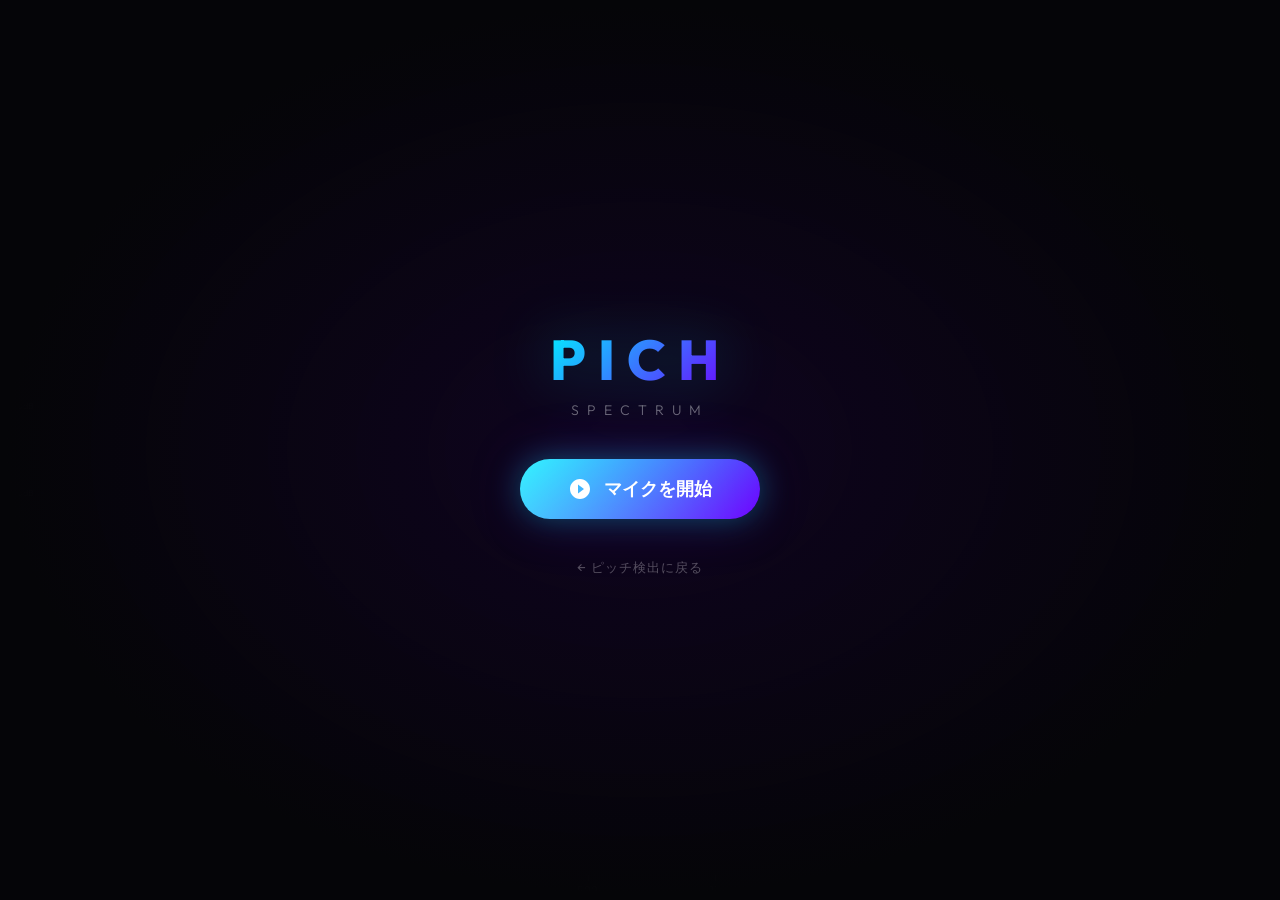
==== spectrum.html @ 2770cdd3 "Add files via upload" ====
<!DOCTYPE html>
<html lang="ja">

<head>
    <meta charset="UTF-8">
    <meta name="viewport" content="width=device-width, initial-scale=1.0">
    <title>PICH - スペクトラム表示</title>
    <meta name="description" content="リアルタイム周波数スペクトラム表示。マイク入力をフルスクリーンで可視化。">
    <link rel="preconnect" href="https://fonts.googleapis.com">
    <link rel="preconnect" href="https://fonts.gstatic.com" crossorigin>
    <link href="https://fonts.googleapis.com/css2?family=Outfit:wght@300;400;600;800&display=swap" rel="stylesheet">
    <link rel="stylesheet" href="spectrum.css">
</head>

<body>
    <canvas id="spectrum-canvas"></canvas>

    <!-- 周波数ラベルオーバーレイ -->
    <div class="freq-labels" id="freq-labels"></div>

    <!-- 上位3音程表示 -->
    <div class="pitch-ranks" id="pitch-ranks">
        <div class="pitch-rank rank-1st" id="pitch-rank-1">
            <div class="rank-badge-num">1</div>
            <div class="rank-info">
                <span class="rank-note-name" id="rank-note-1">--</span>
                <span class="rank-freq-val" id="rank-freq-1">-- Hz</span>
                <span class="rank-vocal" id="rank-vocal-1">---</span>
            </div>
            <div class="rank-bar-wrap">
                <div class="rank-bar" id="rank-bar-1"></div>
            </div>
        </div>
        <div class="pitch-rank rank-2nd" id="pitch-rank-2">
            <div class="rank-badge-num">2</div>
            <div class="rank-info">
                <span class="rank-note-name" id="rank-note-2">--</span>
                <span class="rank-freq-val" id="rank-freq-2">-- Hz</span>
                <span class="rank-vocal" id="rank-vocal-2">---</span>
            </div>
            <div class="rank-bar-wrap">
                <div class="rank-bar" id="rank-bar-2"></div>
            </div>
        </div>
        <div class="pitch-rank rank-3rd" id="pitch-rank-3">
            <div class="rank-badge-num">3</div>
            <div class="rank-info">
                <span class="rank-note-name" id="rank-note-3">--</span>
                <span class="rank-freq-val" id="rank-freq-3">-- Hz</span>
                <span class="rank-vocal" id="rank-vocal-3">---</span>
            </div>
            <div class="rank-bar-wrap">
                <div class="rank-bar" id="rank-bar-3"></div>
            </div>
        </div>
    </div>

    <!-- dBスケール表示 -->
    <div class="db-scale" id="db-scale"></div>

    <!-- コントロールオーバーレイ -->
    <div class="controls-overlay" id="controls-overlay">
        <div class="controls-inner">
            <div class="brand">
                <span class="brand-logo">PICH</span>
                <span class="brand-sub">SPECTRUM</span>
            </div>
            <button id="start-btn" class="glow-btn">
                <svg viewBox="0 0 24 24" width="24" height="24">
                    <path d="M12 2C6.48 2 2 6.48 2 12s4.48 10 10 10 10-4.48 10-10S17.52 2 12 2zm-2 14.5v-9l6 4.5-6 4.5z"
                        fill="currentColor" />
                </svg>
                マイクを開始
            </button>
            <a href="index.html" class="back-link">← ピッチ検出に戻る</a>
        </div>
    </div>

    <!-- ミニコントロール（録音中） -->
    <div class="mini-controls" id="mini-controls">
        <div class="mini-status">
            <span class="rec-dot"></span>
            <span>LIVE</span>
        </div>
        <div class="mini-buttons">
            <select id="fft-size-select" class="mini-select" title="FFT サイズ">
                <option value="2048">2K</option>
                <option value="4096" selected>4K</option>
                <option value="8192">8K</option>
                <option value="16384">16K</option>
            </select>
            <select id="scale-select" class="mini-select" title="周波数スケール">
                <option value="log" selected>対数</option>
                <option value="linear">線形</option>
            </select>
            <select id="color-select" class="mini-select" title="カラーテーマ">
                <option value="neon" selected>ネオン</option>
                <option value="fire">ファイア</option>
                <option value="ice">アイス</option>
                <option value="rainbow">レインボー</option>
                <option value="mono">モノクロ</option>
            </select>
            <select id="viz-select" class="mini-select" title="表示モード">
                <option value="bars" selected>バー</option>
                <option value="mirror">ミラー</option>
                <option value="circular">サーキュラー</option>
                <option value="waterfall">ウォーターフォール</option>
            </select>
            <button id="stop-btn" class="stop-btn" title="停止">
                <svg viewBox="0 0 24 24" width="18" height="18">
                    <rect x="6" y="6" width="12" height="12" rx="2" fill="currentColor" />
                </svg>
            </button>
        </div>
    </div>

    <!-- 高音域ログ -->
    <div class="high-log-panel" id="high-log-panel">
        <div class="high-log-header">
            <span class="high-log-title">🔥 hihihiE (E7) 以上ログ</span>
            <span class="high-log-count" id="high-log-count">0</span>
        </div>
        <div class="high-log-list" id="high-log-list">
            <div class="high-log-empty">検出待ち...</div>
        </div>
    </div>

    <script src="spectrum.js"></script>
</body>

</html>
---- spectrum.css ----
:root {
    --bg: #050508;
    --accent: #00f2ff;
    --accent2: #7000ff;
    --glow: rgba(0, 242, 255, 0.4);
}

* {
    margin: 0;
    padding: 0;
    box-sizing: border-box;
}

body {
    font-family: 'Outfit', sans-serif;
    background: var(--bg);
    color: #fff;
    overflow: hidden;
    width: 100vw;
    height: 100vh;
    cursor: default;
}

#spectrum-canvas {
    position: fixed;
    top: 0;
    left: 0;
    width: 100%;
    height: 100%;
    z-index: 0;
}

/* 周波数ラベル */
.freq-labels {
    position: fixed;
    bottom: 0;
    left: 0;
    right: 0;
    height: 30px;
    z-index: 2;
    pointer-events: none;
    display: flex;
    align-items: flex-end;
    padding-bottom: 4px;
}

.freq-label {
    position: absolute;
    font-size: 10px;
    font-weight: 600;
    color: rgba(255, 255, 255, 0.35);
    transform: translateX(-50%);
    letter-spacing: 0.5px;
    text-shadow: 0 0 6px rgba(0, 0, 0, 0.8);
}

.freq-label::before {
    content: '';
    position: absolute;
    top: -8px;
    left: 50%;
    width: 1px;
    height: 6px;
    background: rgba(255, 255, 255, 0.15);
}

/* dBスケール */
.db-scale {
    position: fixed;
    left: 0;
    top: 0;
    bottom: 30px;
    width: 40px;
    z-index: 2;
    pointer-events: none;
}

.db-label {
    position: absolute;
    right: 6px;
    font-size: 9px;
    font-weight: 400;
    color: rgba(255, 255, 255, 0.25);
    transform: translateY(50%);
    text-shadow: 0 0 6px rgba(0, 0, 0, 0.9);
}

.db-label::after {
    content: '';
    position: absolute;
    left: calc(100% + 4px);
    top: 50%;
    width: 6px;
    height: 1px;
    background: rgba(255, 255, 255, 0.1);
}

/* 上位3音程ランキング */
.pitch-ranks {
    position: fixed;
    top: 16px;
    right: 16px;
    z-index: 10;
    display: flex;
    flex-direction: column;
    gap: 8px;
    opacity: 0;
    transition: opacity 0.4s ease;
    pointer-events: none;
    min-width: 220px;
}

.pitch-ranks.visible {
    opacity: 1;
}

.pitch-rank {
    display: flex;
    align-items: center;
    gap: 10px;
    padding: 8px 14px;
    background: rgba(0, 0, 0, 0.55);
    backdrop-filter: blur(12px);
    -webkit-backdrop-filter: blur(12px);
    border: 1px solid rgba(255, 255, 255, 0.06);
    border-radius: 12px;
    transition: all 0.15s ease;
}

.pitch-rank.rank-1st {
    padding: 12px 16px;
    background: rgba(0, 0, 0, 0.65);
    border-color: rgba(0, 242, 255, 0.15);
    box-shadow: 0 0 20px rgba(0, 242, 255, 0.08);
}

.rank-badge-num {
    width: 24px;
    height: 24px;
    display: flex;
    align-items: center;
    justify-content: center;
    border-radius: 50%;
    font-size: 12px;
    font-weight: 800;
    flex-shrink: 0;
    background: rgba(255, 255, 255, 0.08);
    color: rgba(255, 255, 255, 0.4);
}

.rank-1st .rank-badge-num {
    background: linear-gradient(135deg, var(--accent), var(--accent2));
    color: white;
    width: 28px;
    height: 28px;
    font-size: 13px;
    box-shadow: 0 0 12px rgba(0, 242, 255, 0.3);
}

.rank-2nd .rank-badge-num {
    background: rgba(112, 0, 255, 0.3);
    color: rgba(255, 255, 255, 0.7);
}

.rank-3rd .rank-badge-num {
    background: rgba(255, 255, 255, 0.06);
    color: rgba(255, 255, 255, 0.35);
}

.rank-info {
    flex: 1;
    display: flex;
    flex-direction: column;
    gap: 1px;
    min-width: 0;
}

.rank-note-name {
    font-size: 13px;
    font-weight: 800;
    color: rgba(255, 255, 255, 0.6);
    letter-spacing: 0.5px;
}

.rank-1st .rank-note-name {
    font-size: 18px;
    background: linear-gradient(90deg, var(--accent), #a855f7);
    -webkit-background-clip: text;
    background-clip: text;
    -webkit-text-fill-color: transparent;
}

.rank-freq-val {
    font-size: 10px;
    font-weight: 400;
    color: rgba(255, 255, 255, 0.3);
    font-variant-numeric: tabular-nums;
}

.rank-1st .rank-freq-val {
    font-size: 12px;
    color: rgba(255, 255, 255, 0.45);
}

.rank-vocal {
    font-size: 10px;
    font-weight: 600;
    color: var(--accent);
    opacity: 0.6;
    letter-spacing: 0.5px;
}

.rank-1st .rank-vocal {
    font-size: 11px;
    opacity: 0.9;
    text-shadow: 0 0 8px var(--glow);
}

.rank-bar-wrap {
    width: 40px;
    height: 4px;
    background: rgba(255, 255, 255, 0.06);
    border-radius: 2px;
    overflow: hidden;
    flex-shrink: 0;
}

.rank-1st .rank-bar-wrap {
    width: 50px;
    height: 5px;
}

.rank-bar {
    height: 100%;
    width: 0%;
    border-radius: 2px;
    transition: width 0.1s ease;
    background: linear-gradient(90deg, var(--accent), var(--accent2));
}

.rank-2nd .rank-bar {
    background: linear-gradient(90deg, rgba(112, 0, 255, 0.6), rgba(0, 242, 255, 0.4));
}

.rank-3rd .rank-bar {
    background: rgba(255, 255, 255, 0.2);
}

/* コントロールオーバーレイ（初期画面） */
.controls-overlay {
    position: fixed;
    top: 0;
    left: 0;
    right: 0;
    bottom: 0;
    z-index: 100;
    display: flex;
    justify-content: center;
    align-items: center;
    background: radial-gradient(ellipse at center, rgba(112, 0, 255, 0.1) 0%, var(--bg) 70%);
    transition: opacity 0.5s ease, visibility 0.5s ease;
}

.controls-overlay.hidden {
    opacity: 0;
    visibility: hidden;
    pointer-events: none;
}

.controls-inner {
    display: flex;
    flex-direction: column;
    align-items: center;
    gap: 40px;
    animation: floatIn 0.8s ease-out;
}

@keyframes floatIn {
    from {
        opacity: 0;
        transform: translateY(30px) scale(0.95);
    }

    to {
        opacity: 1;
        transform: translateY(0) scale(1);
    }
}

.brand {
    display: flex;
    flex-direction: column;
    align-items: center;
    gap: 6px;
}

.brand-logo {
    font-size: 56px;
    font-weight: 800;
    letter-spacing: 12px;
    background: linear-gradient(135deg, var(--accent), var(--accent2));
    -webkit-background-clip: text;
    background-clip: text;
    -webkit-text-fill-color: transparent;
    text-shadow: none;
    filter: drop-shadow(0 0 30px rgba(0, 242, 255, 0.3));
}

.brand-sub {
    font-size: 14px;
    font-weight: 300;
    letter-spacing: 8px;
    color: rgba(255, 255, 255, 0.4);
}

.glow-btn {
    display: flex;
    align-items: center;
    gap: 12px;
    padding: 18px 48px;
    background: linear-gradient(135deg, var(--accent), var(--accent2));
    border: none;
    border-radius: 60px;
    color: white;
    font-family: 'Outfit', sans-serif;
    font-size: 18px;
    font-weight: 600;
    cursor: pointer;
    box-shadow:
        0 0 30px rgba(0, 242, 255, 0.3),
        0 0 60px rgba(112, 0, 255, 0.2),
        0 10px 40px -10px rgba(0, 0, 0, 0.5);
    transition: all 0.3s cubic-bezier(0.175, 0.885, 0.32, 1.275);
    position: relative;
    overflow: hidden;
}

.glow-btn::before {
    content: '';
    position: absolute;
    top: 0;
    left: -100%;
    width: 200%;
    height: 100%;
    background: linear-gradient(90deg, transparent, rgba(255, 255, 255, 0.2), transparent);
    animation: shimmer 3s ease-in-out infinite;
}

@keyframes shimmer {

    0%,
    100% {
        left: -100%;
    }

    50% {
        left: 100%;
    }
}

.glow-btn:hover {
    transform: translateY(-3px) scale(1.03);
    box-shadow:
        0 0 50px rgba(0, 242, 255, 0.5),
        0 0 100px rgba(112, 0, 255, 0.3),
        0 20px 60px -10px rgba(0, 0, 0, 0.6);
}

.glow-btn:active {
    transform: translateY(0) scale(0.98);
}

.back-link {
    color: rgba(255, 255, 255, 0.3);
    text-decoration: none;
    font-size: 13px;
    font-weight: 400;
    transition: color 0.3s ease;
    letter-spacing: 1px;
}

.back-link:hover {
    color: var(--accent);
}

/* ミニコントロール（録音中） */
.mini-controls {
    position: fixed;
    top: 16px;
    left: 16px;
    z-index: 10;
    display: none;
    align-items: center;
    gap: 16px;
    padding: 8px 14px;
    background: rgba(0, 0, 0, 0.6);
    backdrop-filter: blur(16px);
    -webkit-backdrop-filter: blur(16px);
    border: 1px solid rgba(255, 255, 255, 0.08);
    border-radius: 14px;
    opacity: 0;
    transition: opacity 0.4s ease;
}

.mini-controls.visible {
    display: flex;
    opacity: 1;
}

.mini-status {
    display: flex;
    align-items: center;
    gap: 8px;
    font-size: 12px;
    font-weight: 600;
    letter-spacing: 3px;
    color: rgba(255, 255, 255, 0.7);
}

.rec-dot {
    width: 8px;
    height: 8px;
    background: #ff0044;
    border-radius: 50%;
    animation: pulse-rec 1.2s ease-in-out infinite;
    box-shadow: 0 0 8px rgba(255, 0, 68, 0.6);
}

@keyframes pulse-rec {

    0%,
    100% {
        opacity: 1;
        transform: scale(1);
    }

    50% {
        opacity: 0.4;
        transform: scale(0.8);
    }
}

.mini-buttons {
    display: flex;
    align-items: center;
    gap: 8px;
}

.mini-select {
    appearance: none;
    -webkit-appearance: none;
    background: rgba(255, 255, 255, 0.08);
    border: 1px solid rgba(255, 255, 255, 0.1);
    border-radius: 8px;
    padding: 6px 10px;
    color: white;
    font-family: 'Outfit', sans-serif;
    font-size: 11px;
    font-weight: 600;
    cursor: pointer;
    outline: none;
    transition: all 0.2s ease;
}

.mini-select:hover {
    background: rgba(255, 255, 255, 0.15);
    border-color: var(--accent);
}

.mini-select:focus {
    border-color: var(--accent);
    box-shadow: 0 0 10px rgba(0, 242, 255, 0.2);
}

.mini-select option {
    background: #1a1a2e;
    color: white;
}

.stop-btn {
    display: flex;
    align-items: center;
    justify-content: center;
    width: 32px;
    height: 32px;
    background: rgba(255, 0, 68, 0.15);
    border: 1px solid rgba(255, 0, 68, 0.3);
    border-radius: 8px;
    color: #ff0044;
    cursor: pointer;
    transition: all 0.2s ease;
}

.stop-btn:hover {
    background: rgba(255, 0, 68, 0.3);
    transform: scale(1.1);
    box-shadow: 0 0 15px rgba(255, 0, 68, 0.3);
}

.stop-btn:active {
    transform: scale(0.95);
}

/* 高音域ログパネル */
.high-log-panel {
    position: fixed;
    bottom: 40px;
    left: 16px;
    z-index: 10;
    width: 300px;
    max-height: 260px;
    background: rgba(0, 0, 0, 0.6);
    backdrop-filter: blur(16px);
    -webkit-backdrop-filter: blur(16px);
    border: 1px solid rgba(255, 0, 85, 0.15);
    border-radius: 16px;
    padding: 12px;
    display: none;
    flex-direction: column;
    opacity: 0;
    transition: opacity 0.4s ease;
}

.high-log-panel.visible {
    display: flex;
    opacity: 1;
}

.high-log-header {
    display: flex;
    justify-content: space-between;
    align-items: center;
    margin-bottom: 8px;
    padding-bottom: 8px;
    border-bottom: 1px solid rgba(255, 255, 255, 0.06);
}

.high-log-title {
    font-size: 11px;
    font-weight: 600;
    letter-spacing: 1px;
    color: rgba(255, 255, 255, 0.5);
}

.high-log-count {
    font-size: 10px;
    font-weight: 800;
    color: #ff0055;
    background: rgba(255, 0, 85, 0.15);
    padding: 2px 8px;
    border-radius: 10px;
    min-width: 20px;
    text-align: center;
}

.high-log-list {
    display: flex;
    flex-direction: column;
    gap: 6px;
    overflow-y: auto;
    max-height: 200px;
    scrollbar-width: thin;
    scrollbar-color: rgba(255, 255, 255, 0.1) transparent;
}

.high-log-list::-webkit-scrollbar {
    width: 4px;
}

.high-log-list::-webkit-scrollbar-thumb {
    background: rgba(255, 255, 255, 0.1);
    border-radius: 2px;
}

.high-log-item {
    display: flex;
    justify-content: space-between;
    align-items: center;
    padding: 6px 10px;
    background: rgba(255, 255, 255, 0.04);
    border-radius: 8px;
    border-left: 3px solid #ff0055;
    animation: logSlideIn 0.3s ease-out;
}

@keyframes logSlideIn {
    from {
        opacity: 0;
        transform: translateX(-12px);
    }

    to {
        opacity: 1;
        transform: translateX(0);
    }
}

.high-log-item-info {
    display: flex;
    flex-direction: column;
    gap: 1px;
}

.high-log-item-note {
    font-size: 12px;
    font-weight: 800;
    color: rgba(255, 255, 255, 0.85);
}

.high-log-item-freq {
    font-size: 9px;
    color: rgba(255, 255, 255, 0.35);
    font-variant-numeric: tabular-nums;
}

.high-log-item-sub {
    font-size: 9px;
    font-weight: 600;
    color: rgba(255, 255, 255, 0.3);
    letter-spacing: 0.3px;
}

.high-log-item-duration {
    font-size: 11px;
    font-weight: 600;
    color: var(--accent);
}

.high-log-empty {
    text-align: center;
    color: rgba(255, 255, 255, 0.25);
    font-size: 12px;
    padding: 16px 0;
}

/* ウォーターフォール用のcanvas */
#waterfall-canvas {
    position: fixed;
    top: 0;
    left: 0;
    width: 100%;
    height: 100%;
    z-index: 0;
}

/* レスポンシブ */
@media (max-width: 600px) {
    .brand-logo {
        font-size: 40px;
        letter-spacing: 8px;
    }

    .brand-sub {
        font-size: 11px;
        letter-spacing: 5px;
    }

    .glow-btn {
        padding: 14px 32px;
        font-size: 15px;
    }

    .mini-controls {
        flex-direction: column;
        align-items: flex-start;
        gap: 8px;
    }

    .mini-buttons {
        flex-wrap: wrap;
    }

    .high-log-panel {
        width: calc(100vw - 32px);
        bottom: 36px;
    }
}
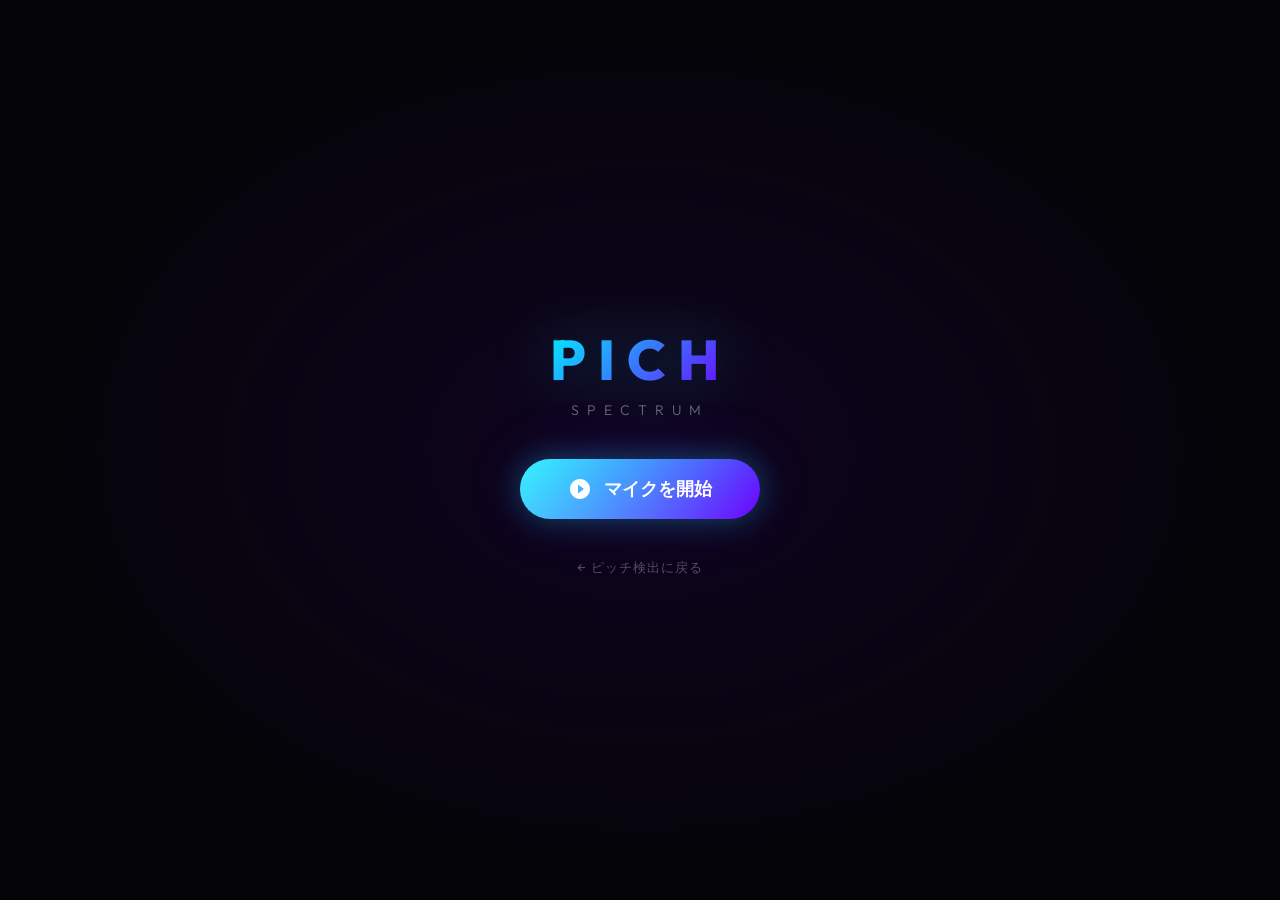
==== commit 6c0dd999: "Add files via upload" ====
--- a/spectrum.html
+++ b/spectrum.html
@@ -13,116 +13,129 @@
 </head>
 
 <body>
-    <canvas id="spectrum-canvas"></canvas>
+    <!-- 2パネルレイアウト -->
+    <div class="split-layout" id="split-layout">
 
-    <!-- 周波数ラベルオーバーレイ -->
-    <div class="freq-labels" id="freq-labels"></div>
+        <!-- 左: スペクトラムパネル -->
+        <div class="spectrum-panel" id="spectrum-panel">
+            <canvas id="spectrum-canvas"></canvas>
 
-    <!-- 上位3音程表示 -->
-    <div class="pitch-ranks" id="pitch-ranks">
-        <div class="pitch-rank rank-1st" id="pitch-rank-1">
-            <div class="rank-badge-num">1</div>
-            <div class="rank-info">
-                <span class="rank-note-name" id="rank-note-1">--</span>
-                <span class="rank-freq-val" id="rank-freq-1">-- Hz</span>
-                <span class="rank-vocal" id="rank-vocal-1">---</span>
+            <!-- 周波数ラベルオーバーレイ -->
+            <div class="freq-labels" id="freq-labels"></div>
+
+            <!-- 上位3音程表示 -->
+            <div class="pitch-ranks" id="pitch-ranks">
+                <div class="pitch-rank rank-1st" id="pitch-rank-1">
+                    <div class="rank-badge-num">1</div>
+                    <div class="rank-info">
+                        <span class="rank-note-name" id="rank-note-1">--</span>
+                        <span class="rank-freq-val" id="rank-freq-1">-- Hz</span>
+                        <span class="rank-vocal" id="rank-vocal-1">---</span>
+                    </div>
+                    <div class="rank-bar-wrap">
+                        <div class="rank-bar" id="rank-bar-1"></div>
+                    </div>
+                </div>
+                <div class="pitch-rank rank-2nd" id="pitch-rank-2">
+                    <div class="rank-badge-num">2</div>
+                    <div class="rank-info">
+                        <span class="rank-note-name" id="rank-note-2">--</span>
+                        <span class="rank-freq-val" id="rank-freq-2">-- Hz</span>
+                        <span class="rank-vocal" id="rank-vocal-2">---</span>
+                    </div>
+                    <div class="rank-bar-wrap">
+                        <div class="rank-bar" id="rank-bar-2"></div>
+                    </div>
+                </div>
+                <div class="pitch-rank rank-3rd" id="pitch-rank-3">
+                    <div class="rank-badge-num">3</div>
+                    <div class="rank-info">
+                        <span class="rank-note-name" id="rank-note-3">--</span>
+                        <span class="rank-freq-val" id="rank-freq-3">-- Hz</span>
+                        <span class="rank-vocal" id="rank-vocal-3">---</span>
+                    </div>
+                    <div class="rank-bar-wrap">
+                        <div class="rank-bar" id="rank-bar-3"></div>
+                    </div>
+                </div>
             </div>
-            <div class="rank-bar-wrap">
-                <div class="rank-bar" id="rank-bar-1"></div>
+
+            <!-- dBスケール表示 -->
+            <div class="db-scale" id="db-scale"></div>
+
+            <!-- コントロールオーバーレイ -->
+            <div class="controls-overlay" id="controls-overlay">
+                <div class="controls-inner">
+                    <div class="brand">
+                        <span class="brand-logo">PICH</span>
+                        <span class="brand-sub">SPECTRUM</span>
+                    </div>
+                    <button id="start-btn" class="glow-btn">
+                        <svg viewBox="0 0 24 24" width="24" height="24">
+                            <path
+                                d="M12 2C6.48 2 2 6.48 2 12s4.48 10 10 10 10-4.48 10-10S17.52 2 12 2zm-2 14.5v-9l6 4.5-6 4.5z"
+                                fill="currentColor" />
+                        </svg>
+                        マイクを開始
+                    </button>
+                    <a href="index.html" class="back-link">← ピッチ検出に戻る</a>
+                </div>
+            </div>
+
+            <!-- ミニコントロール（録音中） -->
+            <div class="mini-controls" id="mini-controls">
+                <div class="mini-status">
+                    <span class="rec-dot"></span>
+                    <span>LIVE</span>
+                </div>
+                <div class="mini-buttons">
+                    <select id="fft-size-select" class="mini-select" title="FFT サイズ">
+                        <option value="2048">2K</option>
+                        <option value="4096" selected>4K</option>
+                        <option value="8192">8K</option>
+                        <option value="16384">16K</option>
+                    </select>
+                    <select id="scale-select" class="mini-select" title="周波数スケール">
+                        <option value="log" selected>対数</option>
+                        <option value="linear">線形</option>
+                    </select>
+                    <select id="color-select" class="mini-select" title="カラーテーマ">
+                        <option value="neon" selected>ネオン</option>
+                        <option value="fire">ファイア</option>
+                        <option value="ice">アイス</option>
+                        <option value="rainbow">レインボー</option>
+                        <option value="mono">モノクロ</option>
+                    </select>
+                    <select id="viz-select" class="mini-select" title="表示モード">
+                        <option value="bars" selected>バー</option>
+                        <option value="mirror">ミラー</option>
+                        <option value="circular">サーキュラー</option>
+                        <option value="waterfall">ウォーターフォール</option>
+                    </select>
+                    <button id="stop-btn" class="stop-btn" title="停止">
+                        <svg viewBox="0 0 24 24" width="18" height="18">
+                            <rect x="6" y="6" width="12" height="12" rx="2" fill="currentColor" />
+                        </svg>
+                    </button>
+                </div>
             </div>
         </div>
-        <div class="pitch-rank rank-2nd" id="pitch-rank-2">
-            <div class="rank-badge-num">2</div>
-            <div class="rank-info">
-                <span class="rank-note-name" id="rank-note-2">--</span>
-                <span class="rank-freq-val" id="rank-freq-2">-- Hz</span>
-                <span class="rank-vocal" id="rank-vocal-2">---</span>
+
+        <!-- 右: ピッチログパネル -->
+        <div class="log-panel" id="log-panel">
+            <div class="log-panel-header">
+                <div class="log-panel-title-row">
+                    <span class="log-panel-icon">🎵</span>
+                    <span class="log-panel-title">ピッチログ</span>
+                </div>
+                <span class="log-panel-subtitle">0Hz 〜 20kHz, -55dB以上</span>
+                <span class="log-panel-count" id="high-log-count">0</span>
             </div>
-            <div class="rank-bar-wrap">
-                <div class="rank-bar" id="rank-bar-2"></div>
+            <div class="log-panel-list" id="high-log-list">
+                <div class="high-log-empty">検出待ち...</div>
             </div>
         </div>
-        <div class="pitch-rank rank-3rd" id="pitch-rank-3">
-            <div class="rank-badge-num">3</div>
-            <div class="rank-info">
-                <span class="rank-note-name" id="rank-note-3">--</span>
-                <span class="rank-freq-val" id="rank-freq-3">-- Hz</span>
-                <span class="rank-vocal" id="rank-vocal-3">---</span>
-            </div>
-            <div class="rank-bar-wrap">
-                <div class="rank-bar" id="rank-bar-3"></div>
-            </div>
-        </div>
-    </div>
 
-    <!-- dBスケール表示 -->
-    <div class="db-scale" id="db-scale"></div>
-
-    <!-- コントロールオーバーレイ -->
-    <div class="controls-overlay" id="controls-overlay">
-        <div class="controls-inner">
-            <div class="brand">
-                <span class="brand-logo">PICH</span>
-                <span class="brand-sub">SPECTRUM</span>
-            </div>
-            <button id="start-btn" class="glow-btn">
-                <svg viewBox="0 0 24 24" width="24" height="24">
-                    <path d="M12 2C6.48 2 2 6.48 2 12s4.48 10 10 10 10-4.48 10-10S17.52 2 12 2zm-2 14.5v-9l6 4.5-6 4.5z"
-                        fill="currentColor" />
-                </svg>
-                マイクを開始
-            </button>
-            <a href="index.html" class="back-link">← ピッチ検出に戻る</a>
-        </div>
-    </div>
-
-    <!-- ミニコントロール（録音中） -->
-    <div class="mini-controls" id="mini-controls">
-        <div class="mini-status">
-            <span class="rec-dot"></span>
-            <span>LIVE</span>
-        </div>
-        <div class="mini-buttons">
-            <select id="fft-size-select" class="mini-select" title="FFT サイズ">
-                <option value="2048">2K</option>
-                <option value="4096" selected>4K</option>
-                <option value="8192">8K</option>
-                <option value="16384">16K</option>
-            </select>
-            <select id="scale-select" class="mini-select" title="周波数スケール">
-                <option value="log" selected>対数</option>
-                <option value="linear">線形</option>
-            </select>
-            <select id="color-select" class="mini-select" title="カラーテーマ">
-                <option value="neon" selected>ネオン</option>
-                <option value="fire">ファイア</option>
-                <option value="ice">アイス</option>
-                <option value="rainbow">レインボー</option>
-                <option value="mono">モノクロ</option>
-            </select>
-            <select id="viz-select" class="mini-select" title="表示モード">
-                <option value="bars" selected>バー</option>
-                <option value="mirror">ミラー</option>
-                <option value="circular">サーキュラー</option>
-                <option value="waterfall">ウォーターフォール</option>
-            </select>
-            <button id="stop-btn" class="stop-btn" title="停止">
-                <svg viewBox="0 0 24 24" width="18" height="18">
-                    <rect x="6" y="6" width="12" height="12" rx="2" fill="currentColor" />
-                </svg>
-            </button>
-        </div>
-    </div>
-
-    <!-- 高音域ログ -->
-    <div class="high-log-panel" id="high-log-panel">
-        <div class="high-log-header">
-            <span class="high-log-title">🔥 hihihiE (E7) 以上ログ</span>
-            <span class="high-log-count" id="high-log-count">0</span>
-        </div>
-        <div class="high-log-list" id="high-log-list">
-            <div class="high-log-empty">検出待ち...</div>
-        </div>
     </div>
 
     <script src="spectrum.js"></script>
--- a/spectrum.css
+++ b/spectrum.css
@@ -1,8 +1,10 @@
 :root {
     --bg: #050508;
+    --bg2: #0a0a12;
     --accent: #00f2ff;
     --accent2: #7000ff;
     --glow: rgba(0, 242, 255, 0.4);
+    --log-width: 340px;
 }
 
 * {
@@ -21,8 +23,23 @@
     cursor: default;
 }
 
+/* ===== 2パネルレイアウト ===== */
+.split-layout {
+    display: flex;
+    width: 100vw;
+    height: 100vh;
+}
+
+/* 左: スペクトラムパネル */
+.spectrum-panel {
+    flex: 1;
+    position: relative;
+    overflow: hidden;
+    background: var(--bg);
+}
+
 #spectrum-canvas {
-    position: fixed;
+    position: absolute;
     top: 0;
     left: 0;
     width: 100%;
@@ -30,9 +47,110 @@
     z-index: 0;
 }
 
+/* 右: ピッチログパネル */
+.log-panel {
+    width: var(--log-width);
+    height: 100vh;
+    background: var(--bg2);
+    border-left: 1px solid rgba(255, 255, 255, 0.06);
+    display: none;
+    flex-direction: column;
+    flex-shrink: 0;
+    z-index: 5;
+    opacity: 0;
+    transition: opacity 0.4s ease;
+}
+
+.log-panel.visible {
+    display: flex;
+    opacity: 1;
+}
+
+.log-panel-header {
+    padding: 20px 20px 16px;
+    border-bottom: 1px solid rgba(255, 255, 255, 0.06);
+    display: flex;
+    flex-direction: column;
+    gap: 4px;
+    position: relative;
+    background: linear-gradient(180deg, rgba(112, 0, 255, 0.06) 0%, transparent 100%);
+}
+
+.log-panel-title-row {
+    display: flex;
+    align-items: center;
+    gap: 8px;
+}
+
+.log-panel-icon {
+    font-size: 18px;
+    filter: drop-shadow(0 0 6px rgba(0, 242, 255, 0.3));
+}
+
+.log-panel-title {
+    font-size: 16px;
+    font-weight: 800;
+    letter-spacing: 2px;
+    background: linear-gradient(90deg, var(--accent), #a855f7);
+    -webkit-background-clip: text;
+    background-clip: text;
+    -webkit-text-fill-color: transparent;
+}
+
+.log-panel-subtitle {
+    font-size: 10px;
+    font-weight: 400;
+    color: rgba(255, 255, 255, 0.3);
+    letter-spacing: 1px;
+    margin-left: 26px;
+}
+
+.log-panel-count {
+    position: absolute;
+    top: 20px;
+    right: 20px;
+    font-size: 11px;
+    font-weight: 800;
+    color: #ff0055;
+    background: rgba(255, 0, 85, 0.12);
+    padding: 3px 10px;
+    border-radius: 12px;
+    min-width: 24px;
+    text-align: center;
+    border: 1px solid rgba(255, 0, 85, 0.15);
+}
+
+.log-panel-list {
+    flex: 1;
+    display: flex;
+    flex-direction: column;
+    gap: 4px;
+    overflow-y: auto;
+    padding: 12px;
+    scrollbar-width: thin;
+    scrollbar-color: rgba(255, 255, 255, 0.08) transparent;
+}
+
+.log-panel-list::-webkit-scrollbar {
+    width: 4px;
+}
+
+.log-panel-list::-webkit-scrollbar-track {
+    background: transparent;
+}
+
+.log-panel-list::-webkit-scrollbar-thumb {
+    background: rgba(255, 255, 255, 0.08);
+    border-radius: 2px;
+}
+
+.log-panel-list::-webkit-scrollbar-thumb:hover {
+    background: rgba(255, 255, 255, 0.15);
+}
+
 /* 周波数ラベル */
 .freq-labels {
-    position: fixed;
+    position: absolute;
     bottom: 0;
     left: 0;
     right: 0;
@@ -66,7 +184,7 @@
 
 /* dBスケール */
 .db-scale {
-    position: fixed;
+    position: absolute;
     left: 0;
     top: 0;
     bottom: 30px;
@@ -97,7 +215,7 @@
 
 /* 上位3音程ランキング */
 .pitch-ranks {
-    position: fixed;
+    position: absolute;
     top: 16px;
     right: 16px;
     z-index: 10;
@@ -248,7 +366,7 @@
 
 /* コントロールオーバーレイ（初期画面） */
 .controls-overlay {
-    position: fixed;
+    position: absolute;
     top: 0;
     left: 0;
     right: 0;
@@ -385,7 +503,7 @@
 
 /* ミニコントロール（録音中） */
 .mini-controls {
-    position: fixed;
+    position: absolute;
     top: 16px;
     left: 16px;
     z-index: 10;
@@ -501,104 +619,39 @@
     transform: scale(0.95);
 }
 
-/* 高音域ログパネル */
-.high-log-panel {
-    position: fixed;
-    bottom: 40px;
-    left: 16px;
-    z-index: 10;
-    width: 300px;
-    max-height: 260px;
-    background: rgba(0, 0, 0, 0.6);
-    backdrop-filter: blur(16px);
-    -webkit-backdrop-filter: blur(16px);
-    border: 1px solid rgba(255, 0, 85, 0.15);
-    border-radius: 16px;
-    padding: 12px;
-    display: none;
-    flex-direction: column;
-    opacity: 0;
-    transition: opacity 0.4s ease;
-}
-
-.high-log-panel.visible {
-    display: flex;
-    opacity: 1;
-}
-
-.high-log-header {
+/* ===== ログアイテム ===== */
+.high-log-item {
     display: flex;
     justify-content: space-between;
     align-items: center;
-    margin-bottom: 8px;
-    padding-bottom: 8px;
-    border-bottom: 1px solid rgba(255, 255, 255, 0.06);
-}
-
-.high-log-title {
-    font-size: 11px;
-    font-weight: 600;
-    letter-spacing: 1px;
-    color: rgba(255, 255, 255, 0.5);
-}
-
-.high-log-count {
-    font-size: 10px;
-    font-weight: 800;
-    color: #ff0055;
-    background: rgba(255, 0, 85, 0.15);
-    padding: 2px 8px;
+    padding: 8px 12px;
+    background: rgba(255, 255, 255, 0.03);
     border-radius: 10px;
-    min-width: 20px;
-    text-align: center;
-}
-
-.high-log-list {
-    display: flex;
-    flex-direction: column;
-    gap: 6px;
-    overflow-y: auto;
-    max-height: 200px;
-    scrollbar-width: thin;
-    scrollbar-color: rgba(255, 255, 255, 0.1) transparent;
-}
-
-.high-log-list::-webkit-scrollbar {
-    width: 4px;
-}
-
-.high-log-list::-webkit-scrollbar-thumb {
-    background: rgba(255, 255, 255, 0.1);
-    border-radius: 2px;
-}
-
-.high-log-item {
-    display: flex;
-    justify-content: space-between;
-    align-items: center;
-    padding: 6px 10px;
-    background: rgba(255, 255, 255, 0.04);
-    border-radius: 8px;
-    border-left: 3px solid #ff0055;
+    border-left: 3px solid rgba(0, 242, 255, 0.4);
     animation: logSlideIn 0.3s ease-out;
+    transition: background 0.2s ease;
+}
+
+.high-log-item:hover {
+    background: rgba(255, 255, 255, 0.06);
 }
 
 @keyframes logSlideIn {
     from {
         opacity: 0;
-        transform: translateX(-12px);
+        transform: translateY(-8px);
     }
 
     to {
         opacity: 1;
-        transform: translateX(0);
+        transform: translateY(0);
     }
 }
 
 .high-log-item-info {
     display: flex;
     flex-direction: column;
-    gap: 1px;
+    gap: 2px;
 }
 
 .high-log-item-note {
@@ -611,6 +664,14 @@
     font-size: 9px;
     color: rgba(255, 255, 255, 0.35);
     font-variant-numeric: tabular-nums;
+}
+
+.high-log-item-db {
+    font-size: 9px;
+    font-weight: 600;
+    color: rgba(255, 180, 50, 0.7);
+    font-variant-numeric: tabular-nums;
+    letter-spacing: 0.3px;
 }
 
 .high-log-item-sub {
@@ -624,18 +685,21 @@
     font-size: 11px;
     font-weight: 600;
     color: var(--accent);
+    flex-shrink: 0;
+    margin-left: 8px;
 }
 
 .high-log-empty {
     text-align: center;
-    color: rgba(255, 255, 255, 0.25);
+    color: rgba(255, 255, 255, 0.2);
     font-size: 12px;
-    padding: 16px 0;
+    padding: 40px 0;
+    letter-spacing: 1px;
 }
 
 /* ウォーターフォール用のcanvas */
 #waterfall-canvas {
-    position: fixed;
+    position: absolute;
     top: 0;
     left: 0;
     width: 100%;
@@ -644,7 +708,27 @@
 }
 
 /* レスポンシブ */
-@media (max-width: 600px) {
+@media (max-width: 768px) {
+    :root {
+        --log-width: 100vw;
+    }
+
+    .split-layout {
+        flex-direction: column;
+    }
+
+    .spectrum-panel {
+        height: 55vh;
+        flex: none;
+    }
+
+    .log-panel {
+        width: 100%;
+        height: 45vh;
+        border-left: none;
+        border-top: 1px solid rgba(255, 255, 255, 0.06);
+    }
+
     .brand-logo {
         font-size: 40px;
         letter-spacing: 8px;
@@ -670,8 +754,7 @@
         flex-wrap: wrap;
     }
 
-    .high-log-panel {
-        width: calc(100vw - 32px);
-        bottom: 36px;
+    .pitch-ranks {
+        min-width: 180px;
     }
 }
